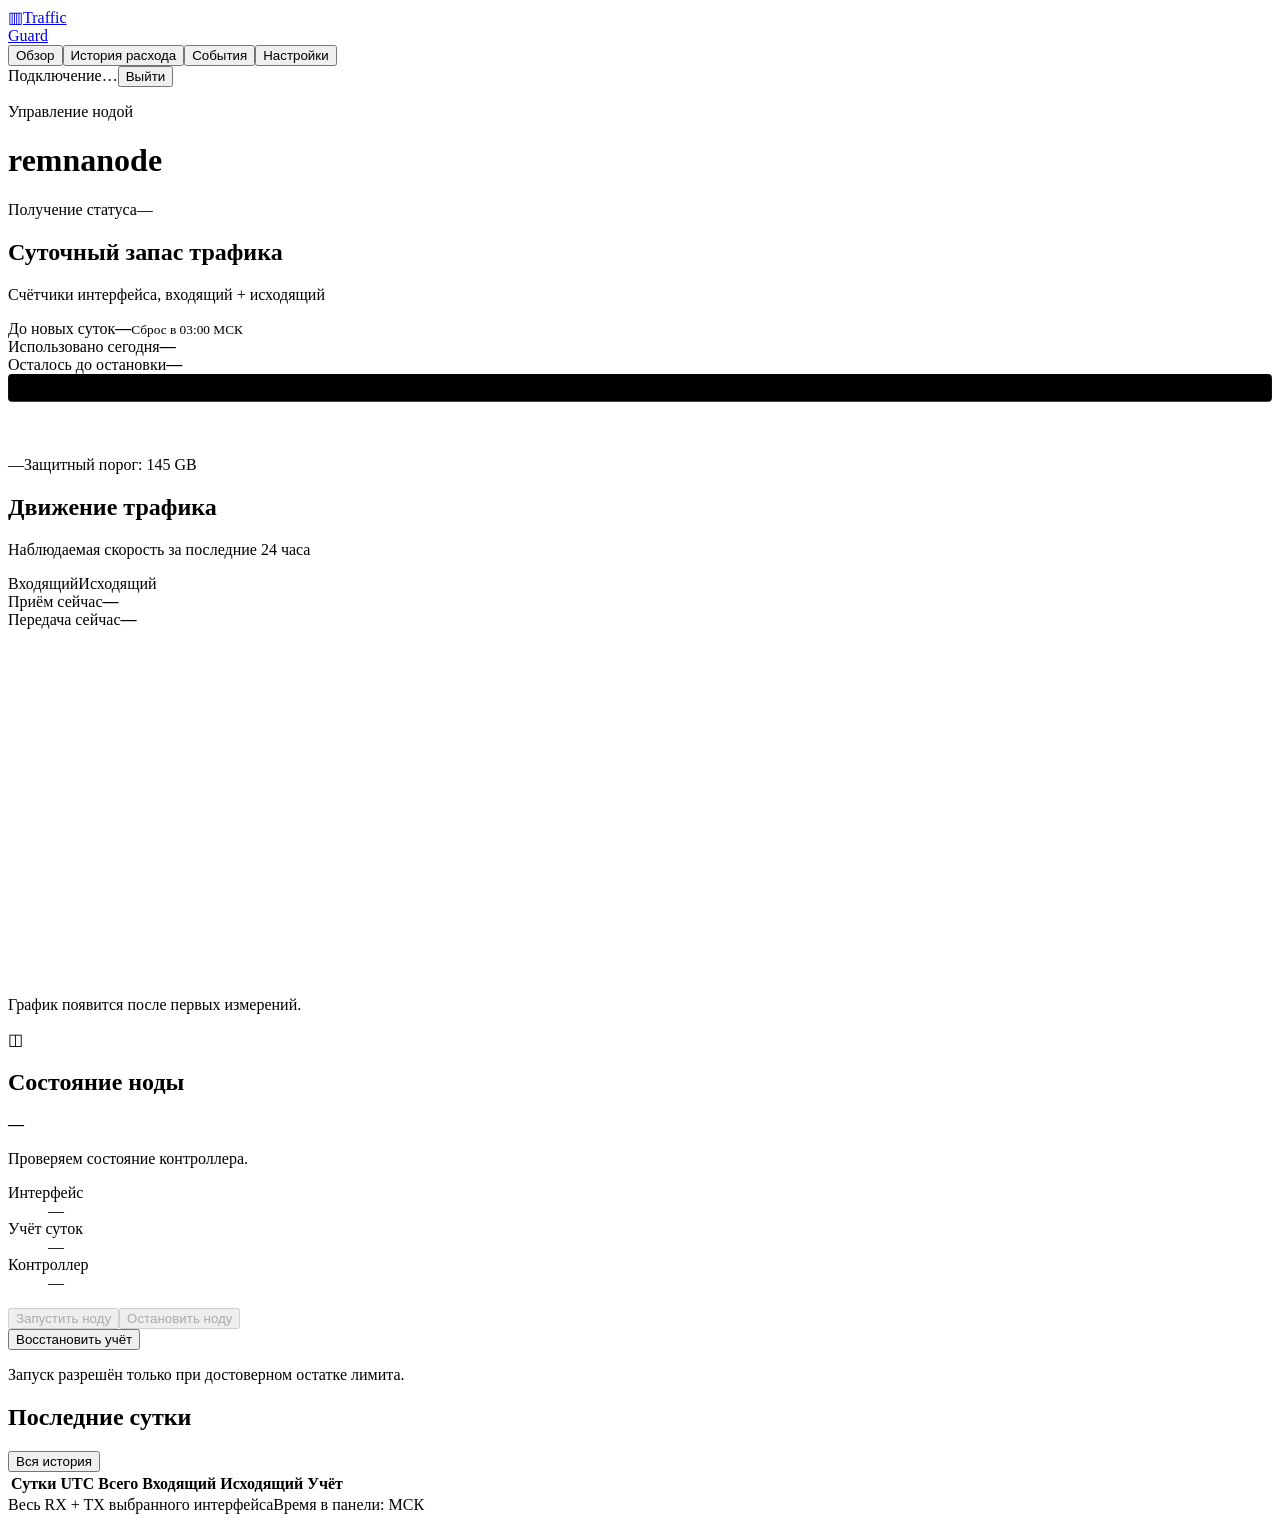
==== static/index.html @ efb8eece "Add containerized traffic guard with web dashboard and installer" ====
<!doctype html>
<html lang="ru" data-base="__BASE__">
<head><meta charset="utf-8"><meta name="viewport" content="width=device-width,initial-scale=1"><title>Traffic Guard</title><link rel="icon" href="data:,"><link rel="stylesheet" href="https://fonts.googleapis.com/css2?family=IBM+Plex+Sans:wght@400;500;600;700&display=swap"><link rel="stylesheet" href="__BASE__style.css"><script defer src="__BASE__app.js"></script></head>
<body>
<div class="app-shell">
  <aside class="sidebar"><a class="brand" href="__BASE__"><span class="brand-symbol" aria-hidden="true">▥</span><span>Traffic<br>Guard</span></a><nav aria-label="Разделы панели"><button class="nav-item selected" data-tab="overview" aria-current="page">Обзор</button><button class="nav-item" data-tab="history">История расхода</button><button class="nav-item" data-tab="events">События</button><button class="nav-item" data-tab="settings">Настройки</button></nav><div class="sidebar-footer"><span class="connection-dot" aria-hidden="true"></span><span id="connection">Подключение…</span><button id="logout" class="text-button">Выйти</button></div></aside>
  <main class="main-area">
    <header class="page-header"><div><p class="section-context">Управление нодой</p><h1 id="node-name">remnanode</h1></div><div class="header-status"><span id="state-badge" class="badge">Получение статуса</span><span id="updated">—</span></div></header>
    <div id="notice" class="notice" role="status" hidden></div><p id="page-error" class="form-error" role="alert"></p>
    <section id="overview" class="tab-panel">
      <section class="quota-panel" aria-labelledby="quota-title"><div class="panel-heading"><div><h2 id="quota-title">Суточный запас трафика</h2><p id="accounting-description">Счётчики интерфейса, входящий + исходящий</p></div><div class="reset-clock"><span>До новых суток</span><strong id="reset-countdown">—</strong><small>Сброс в 03:00 МСК</small></div></div><div class="quota-values"><div><span id="used-label">Использовано сегодня</span><strong id="used">—</strong></div><div class="quota-remaining"><span>Осталось до остановки</span><strong id="remaining">—</strong></div></div><svg id="quota-ruler" class="quota-ruler" viewBox="0 0 1000 62" role="img" aria-label="Использованная доля суточного лимита"><rect class="quota-track" x="0" y="0" width="1000" height="22" rx="3"></rect><rect id="quota-fill" class="quota-fill" x="0" y="0" width="0" height="22" rx="3"></rect><g id="quota-ticks"></g></svg><div class="quota-caption"><span id="usage-percent">—</span><span id="limit-caption">Защитный порог: 145 GB</span></div></section>
      <div class="monitor-layout"><section class="chart-panel"><div class="panel-heading"><div><h2>Движение трафика</h2><p>Наблюдаемая скорость за последние 24 часа</p></div><div class="chart-legend"><span class="rx-key">Входящий</span><span class="tx-key">Исходящий</span></div></div><div class="current-rates"><div><span>Приём сейчас</span><strong id="rate-rx">—</strong></div><div><span>Передача сейчас</span><strong id="rate-tx">—</strong></div></div><svg id="traffic-chart" class="traffic-chart" viewBox="0 0 800 220" role="img" aria-label="График скорости входящего и исходящего трафика"></svg><p id="chart-empty" class="empty-hint">График появится после первых измерений.</p></section>
      <section class="node-panel"><div class="node-heading"><span class="node-symbol" aria-hidden="true">◫</span><h2>Состояние ноды</h2></div><strong id="node-state" class="node-state">—</strong><p id="node-explanation">Проверяем состояние контроллера.</p><dl class="node-details"><div><dt>Интерфейс</dt><dd id="interface">—</dd></div><div><dt>Учёт суток</dt><dd id="coverage">—</dd></div><div><dt>Контроллер</dt><dd id="controller-state">—</dd></div></dl><div class="node-actions"><button id="resume" class="button primary" disabled>Запустить ноду</button><button id="pause" class="button secondary" disabled>Остановить ноду</button></div><button id="rearm" class="text-button recovery-button">Восстановить учёт</button><p class="node-footnote">Запуск разрешён только при достоверном остатке лимита.</p></section></div>
      <section class="recent-panel"><div class="panel-heading"><h2>Последние сутки</h2><button class="text-button" data-open-tab="history">Вся история</button></div><div class="table-scroll"><table><thead><tr><th>Сутки UTC</th><th>Всего</th><th>Входящий</th><th>Исходящий</th><th>Учёт</th></tr></thead><tbody id="recent-days"></tbody></table></div></section>
    </section>
    <section id="history" class="tab-panel" hidden><div class="panel-heading"><div><h2>История расхода</h2><p>Сохранённые сутки с момента установки. 1 GB = 1 000 000 000 байт.</p></div><a id="export" class="button secondary" href="__BASE__api/export">Скачать CSV</a></div><div class="table-scroll history-table"><table><thead><tr><th>Сутки UTC</th><th>Всего</th><th>Входящий</th><th>Исходящий</th><th>Учёт</th></tr></thead><tbody id="all-days"></tbody></table></div><p class="subtle-note">«Неполный» означает, что часть суток не наблюдалась. Расход провайдера может отличаться. Разбивка RX/TX также может быть неполной после сбоя статистики; решение о лимите использует отдельный суточный счётчик.</p></section>
    <section id="events" class="tab-panel" hidden><h2>События контроллера</h2><p class="section-description">Переходы суток, остановки и изменения режима.</p><div id="event-list" class="event-list"></div></section>
    <section id="settings" class="tab-panel" hidden><h2>Параметры установки</h2><p class="section-description">Повторный запуск установщика позволяет изменить порт, путь и пароль панели.</p><dl class="settings-list"><div><dt>Целевой контейнер</dt><dd id="setting-target">—</dd></div><div><dt>Сетевой интерфейс</dt><dd id="setting-interface">—</dd></div><div><dt>Суточный порог</dt><dd id="setting-limit">—</dd></div><div><dt>Период учёта</dt><dd>00:00 — 00:00 UTC / 03:00 — 03:00 МСК</dd></div><div><dt>После достижения порога</dt><dd>Остановка ноды до следующих суток</dd></div></dl><div class="http-note"><strong>HTTP не шифрует соединение</strong><p>Секретный путь и пароль защищают от случайных запросов, но могут быть перехвачены в сети. Для удалённого доступа без сертификатов можно использовать SSH-туннель.</p></div></section>
    <footer class="main-footer"><span>Весь RX + TX выбранного интерфейса</span><span>Время в панели: МСК</span></footer>
  </main>
</div>
<dialog id="rearm-dialog"><form method="dialog" class="rearm-form"><span class="recovery-mark" aria-hidden="true">↻</span><h2>Начать новый период учёта?</h2><p>Нода будет остановлена до ближайших 03:00 МСК. Предыдущее состояние сохранится в резервной копии. Используйте восстановление после устранения причины аварии.</p><div class="dialog-actions"><button class="button secondary" value="cancel">Отмена</button><button id="confirm-rearm" class="button danger" type="button">Остановить и ждать 03:00</button></div></form></dialog>
<div id="toast" class="toast" role="status" hidden></div>
</body></html>
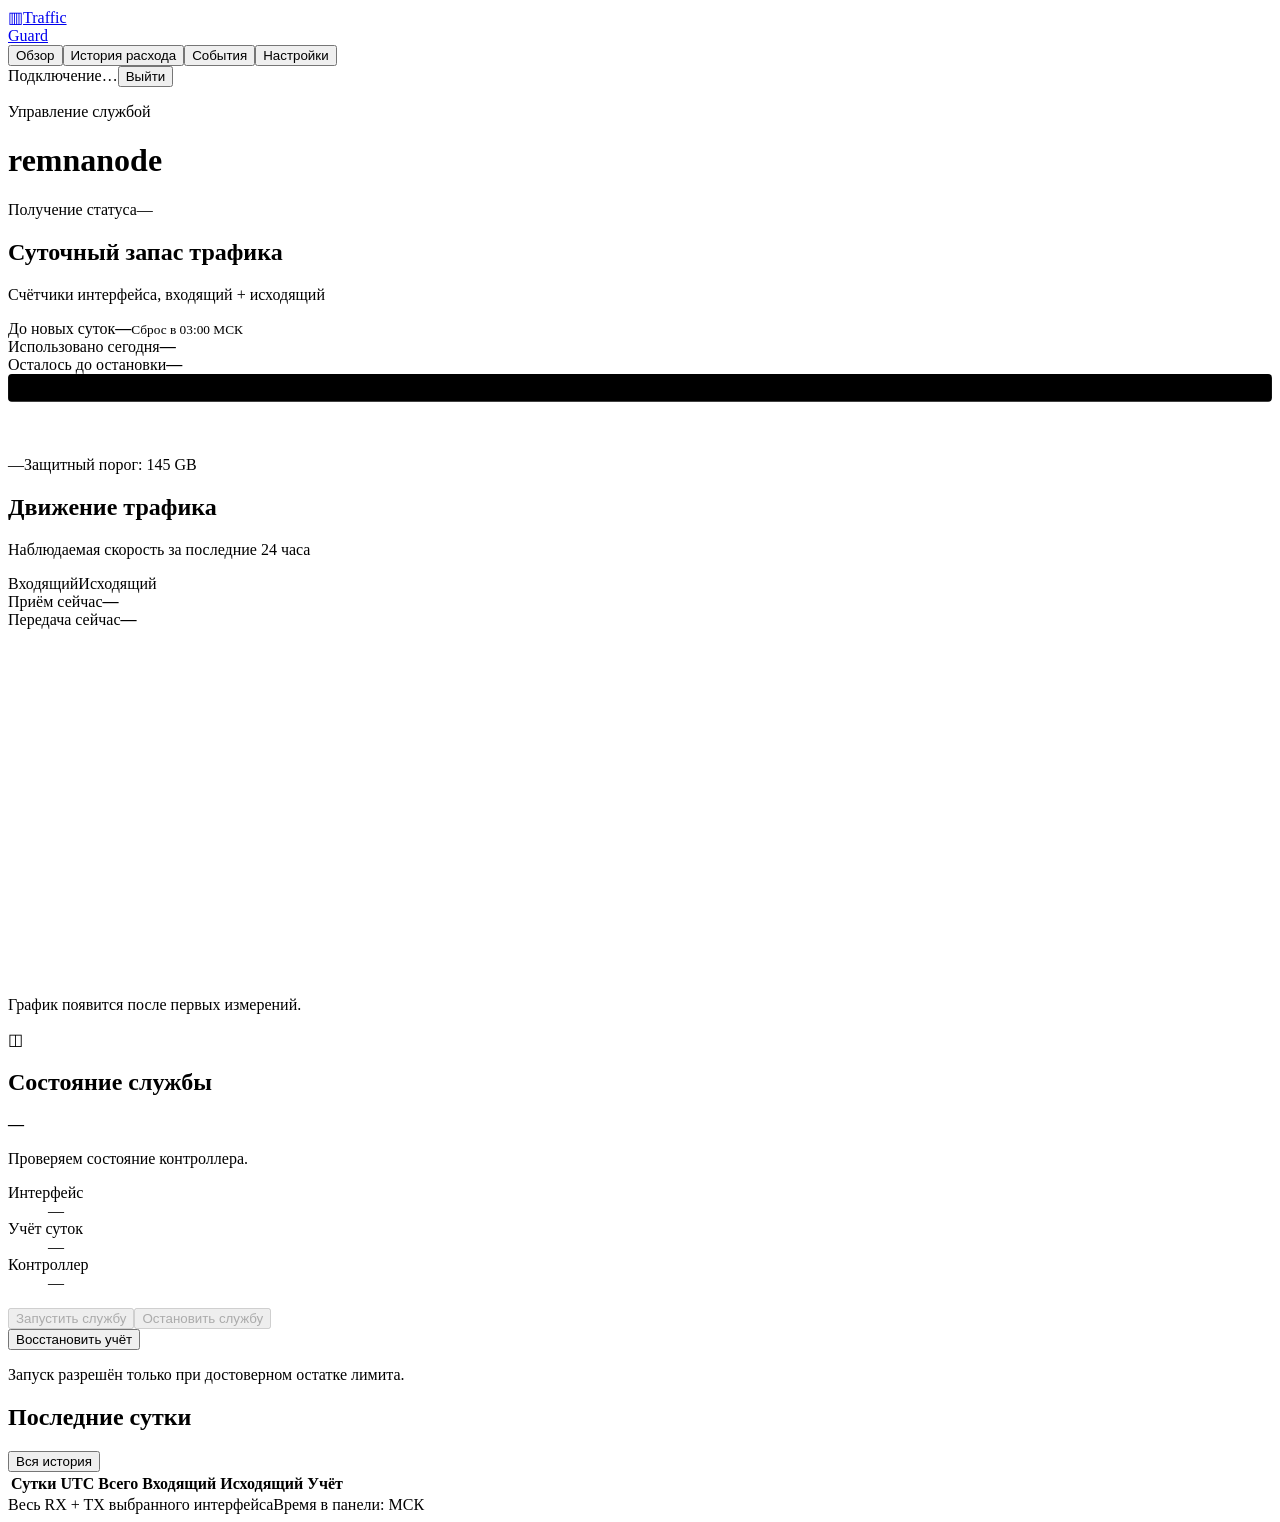
==== commit 482039df: "Add selectable HAProxy systemd target alongside remnanode" ====
--- a/static/index.html
+++ b/static/index.html
@@ -5,20 +5,46 @@
 <div class="app-shell">
   <aside class="sidebar"><a class="brand" href="__BASE__"><span class="brand-symbol" aria-hidden="true">▥</span><span>Traffic<br>Guard</span></a><nav aria-label="Разделы панели"><button class="nav-item selected" data-tab="overview" aria-current="page">Обзор</button><button class="nav-item" data-tab="history">История расхода</button><button class="nav-item" data-tab="events">События</button><button class="nav-item" data-tab="settings">Настройки</button></nav><div class="sidebar-footer"><span class="connection-dot" aria-hidden="true"></span><span id="connection">Подключение…</span><button id="logout" class="text-button">Выйти</button></div></aside>
   <main class="main-area">
-    <header class="page-header"><div><p class="section-context">Управление нодой</p><h1 id="node-name">remnanode</h1></div><div class="header-status"><span id="state-badge" class="badge">Получение статуса</span><span id="updated">—</span></div></header>
+    <header class="page-header"><div><p class="section-context">Управление службой</p><h1 id="node-name">remnanode</h1></div><div class="header-status"><span id="state-badge" class="badge">Получение статуса</span><span id="updated">—</span></div></header>
     <div id="notice" class="notice" role="status" hidden></div><p id="page-error" class="form-error" role="alert"></p>
     <section id="overview" class="tab-panel">
       <section class="quota-panel" aria-labelledby="quota-title"><div class="panel-heading"><div><h2 id="quota-title">Суточный запас трафика</h2><p id="accounting-description">Счётчики интерфейса, входящий + исходящий</p></div><div class="reset-clock"><span>До новых суток</span><strong id="reset-countdown">—</strong><small>Сброс в 03:00 МСК</small></div></div><div class="quota-values"><div><span id="used-label">Использовано сегодня</span><strong id="used">—</strong></div><div class="quota-remaining"><span>Осталось до остановки</span><strong id="remaining">—</strong></div></div><svg id="quota-ruler" class="quota-ruler" viewBox="0 0 1000 62" role="img" aria-label="Использованная доля суточного лимита"><rect class="quota-track" x="0" y="0" width="1000" height="22" rx="3"></rect><rect id="quota-fill" class="quota-fill" x="0" y="0" width="0" height="22" rx="3"></rect><g id="quota-ticks"></g></svg><div class="quota-caption"><span id="usage-percent">—</span><span id="limit-caption">Защитный порог: 145 GB</span></div></section>
       <div class="monitor-layout"><section class="chart-panel"><div class="panel-heading"><div><h2>Движение трафика</h2><p>Наблюдаемая скорость за последние 24 часа</p></div><div class="chart-legend"><span class="rx-key">Входящий</span><span class="tx-key">Исходящий</span></div></div><div class="current-rates"><div><span>Приём сейчас</span><strong id="rate-rx">—</strong></div><div><span>Передача сейчас</span><strong id="rate-tx">—</strong></div></div><svg id="traffic-chart" class="traffic-chart" viewBox="0 0 800 220" role="img" aria-label="График скорости входящего и исходящего трафика"></svg><p id="chart-empty" class="empty-hint">График появится после первых измерений.</p></section>
-      <section class="node-panel"><div class="node-heading"><span class="node-symbol" aria-hidden="true">◫</span><h2>Состояние ноды</h2></div><strong id="node-state" class="node-state">—</strong><p id="node-explanation">Проверяем состояние контроллера.</p><dl class="node-details"><div><dt>Интерфейс</dt><dd id="interface">—</dd></div><div><dt>Учёт суток</dt><dd id="coverage">—</dd></div><div><dt>Контроллер</dt><dd id="controller-state">—</dd></div></dl><div class="node-actions"><button id="resume" class="button primary" disabled>Запустить ноду</button><button id="pause" class="button secondary" disabled>Остановить ноду</button></div><button id="rearm" class="text-button recovery-button">Восстановить учёт</button><p class="node-footnote">Запуск разрешён только при достоверном остатке лимита.</p></section></div>
+      <section class="node-panel"><div class="node-heading"><span class="node-symbol" aria-hidden="true">◫</span><h2>Состояние службы</h2></div><strong id="node-state" class="node-state">—</strong><p id="node-explanation">Проверяем состояние контроллера.</p><dl class="node-details"><div><dt>Интерфейс</dt><dd id="interface">—</dd></div><div><dt>Учёт суток</dt><dd id="coverage">—</dd></div><div><dt>Контроллер</dt><dd id="controller-state">—</dd></div></dl><div class="node-actions"><button id="resume" class="button primary" disabled>Запустить службу</button><button id="pause" class="button secondary" disabled>Остановить службу</button></div><button id="rearm" class="text-button recovery-button">Восстановить учёт</button><p class="node-footnote">Запуск разрешён только при достоверном остатке лимита.</p></section></div>
       <section class="recent-panel"><div class="panel-heading"><h2>Последние сутки</h2><button class="text-button" data-open-tab="history">Вся история</button></div><div class="table-scroll"><table><thead><tr><th>Сутки UTC</th><th>Всего</th><th>Входящий</th><th>Исходящий</th><th>Учёт</th></tr></thead><tbody id="recent-days"></tbody></table></div></section>
     </section>
     <section id="history" class="tab-panel" hidden><div class="panel-heading"><div><h2>История расхода</h2><p>Сохранённые сутки с момента установки. 1 GB = 1 000 000 000 байт.</p></div><a id="export" class="button secondary" href="__BASE__api/export">Скачать CSV</a></div><div class="table-scroll history-table"><table><thead><tr><th>Сутки UTC</th><th>Всего</th><th>Входящий</th><th>Исходящий</th><th>Учёт</th></tr></thead><tbody id="all-days"></tbody></table></div><p class="subtle-note">«Неполный» означает, что часть суток не наблюдалась. Расход провайдера может отличаться. Разбивка RX/TX также может быть неполной после сбоя статистики; решение о лимите использует отдельный суточный счётчик.</p></section>
     <section id="events" class="tab-panel" hidden><h2>События контроллера</h2><p class="section-description">Переходы суток, остановки и изменения режима.</p><div id="event-list" class="event-list"></div></section>
-    <section id="settings" class="tab-panel" hidden><h2>Параметры установки</h2><p class="section-description">Повторный запуск установщика позволяет изменить порт, путь и пароль панели.</p><dl class="settings-list"><div><dt>Целевой контейнер</dt><dd id="setting-target">—</dd></div><div><dt>Сетевой интерфейс</dt><dd id="setting-interface">—</dd></div><div><dt>Суточный порог</dt><dd id="setting-limit">—</dd></div><div><dt>Период учёта</dt><dd>00:00 — 00:00 UTC / 03:00 — 03:00 МСК</dd></div><div><dt>После достижения порога</dt><dd>Остановка ноды до следующих суток</dd></div></dl><div class="http-note"><strong>HTTP не шифрует соединение</strong><p>Секретный путь и пароль защищают от случайных запросов, но могут быть перехвачены в сети. Для удалённого доступа без сертификатов можно использовать SSH-туннель.</p></div></section>
+    <section id="settings" class="tab-panel" hidden>
+      <form id="target-settings" class="settings-form">
+        <div class="settings-form-heading"><span class="section-context">Управляемый сервис</span><h2>Что останавливать по лимиту?</h2><p>Гуард управляет одной выбранной целью. Суточный расход при переключении сохраняется.</p></div>
+        <label for="target-select" class="field-label">Цель управления</label>
+        <select id="target-select" aria-describedby="target-help target-error"><option value="docker">remnanode · Docker</option><option value="systemd">HAProxy · системная служба</option></select>
+        <p id="target-help" class="field-help">Предыдущая цель останется в текущем состоянии. Если лимит уже исчерпан, новая цель остановится сразу. При первом ожидании до 03:00 работающий сервис продолжит работать.</p>
+        <p id="target-error" class="form-error" role="alert"></p>
+        <div class="settings-actions"><span id="target-feedback" role="status">Выбор сохраняется после перезагрузки.</span><button id="save-target" class="button primary" type="submit" disabled>Применить выбор</button></div>
+      </form>
+      <div class="panel-heading"><div><h2>Настройки трафика</h2><p>Меняйте порог и действие без перезапуска.</p></div><span id="settings-status" class="settings-status" role="status">Загрузка настроек</span></div>
+      <form id="quota-settings" class="settings-form">
+        <div class="settings-form-heading"><span class="section-context">Суточная политика</span><h2>Когда остановить службу?</h2><p>Расход уже начавшихся суток сохранится при любых изменениях.</p></div>
+        <label for="limit-gb" class="field-label">Порог трафика в сутки</label>
+        <div class="limit-input"><input id="limit-gb" name="limit" type="text" inputmode="decimal" autocomplete="off" required aria-describedby="limit-help settings-error"><span>GB</span></div>
+        <p id="limit-help" class="field-help">Входящий + исходящий трафик. 1 GB = 1 000 000 000 байт.</p>
+        <p id="settings-error" class="form-error" role="alert"></p>
+        <fieldset class="policy-options"><legend>При достижении порога</legend>
+          <label class="policy-option"><input id="policy-stop" type="radio" name="limit-policy" value="stop" checked><span><strong>Останавливать службу</strong><small>Остановить до новых суток. При включении с уже превышенным порогом — сразу.</small></span><span class="policy-tag">Защита</span></label>
+          <label class="policy-option"><input id="policy-monitor" type="radio" name="limit-policy" value="monitor"><span><strong>Только наблюдать</strong><small>Продолжать учёт и показывать превышение. Не останавливать службу по расходу.</small></span><span class="policy-tag">Мониторинг</span></label>
+        </fieldset>
+        <p class="policy-impact" id="policy-impact">Настройки применяются сразу после сохранения.</p>
+        <div class="settings-actions"><span id="settings-feedback" role="status">Настройки сохраняются после перезагрузки сервера.</span><button id="save-settings" class="button primary" type="submit" disabled>Сохранить настройки</button></div>
+      </form>
+      <dl class="settings-list"><div><dt>Цель управления</dt><dd id="setting-target">—</dd></div><div><dt>Сетевой интерфейс</dt><dd id="setting-interface">—</dd></div><div><dt>Действующий порог</dt><dd id="setting-limit">—</dd></div><div><dt>Период учёта</dt><dd>00:00 — 00:00 UTC / 03:00 — 03:00 МСК</dd></div></dl>
+      <p class="subtle-note">Порт, путь и пароль панели меняются через установщик. Режим наблюдения отменяет только остановку по трафику: ручная пауза и аварийная блокировка сохраняются.</p>
+      <div class="http-note"><strong>HTTP не шифрует соединение</strong><p>Секретный путь и пароль защищают от случайных запросов, но могут быть перехвачены в сети. Для удалённого доступа без сертификатов можно использовать SSH-туннель.</p></div>
+    </section>
     <footer class="main-footer"><span>Весь RX + TX выбранного интерфейса</span><span>Время в панели: МСК</span></footer>
   </main>
 </div>
-<dialog id="rearm-dialog"><form method="dialog" class="rearm-form"><span class="recovery-mark" aria-hidden="true">↻</span><h2>Начать новый период учёта?</h2><p>Нода будет остановлена до ближайших 03:00 МСК. Предыдущее состояние сохранится в резервной копии. Используйте восстановление после устранения причины аварии.</p><div class="dialog-actions"><button class="button secondary" value="cancel">Отмена</button><button id="confirm-rearm" class="button danger" type="button">Остановить и ждать 03:00</button></div></form></dialog>
+<dialog id="rearm-dialog"><form method="dialog" class="rearm-form"><span class="recovery-mark" aria-hidden="true">↻</span><h2>Начать новый период учёта?</h2><p>Служба будет остановлена до ближайших 03:00 МСК. Предыдущее состояние сохранится в резервной копии. Используйте восстановление после устранения причины аварии.</p><div class="dialog-actions"><button class="button secondary" value="cancel">Отмена</button><button id="confirm-rearm" class="button danger" type="button">Остановить и ждать 03:00</button></div></form></dialog>
 <div id="toast" class="toast" role="status" hidden></div>
 </body></html>
